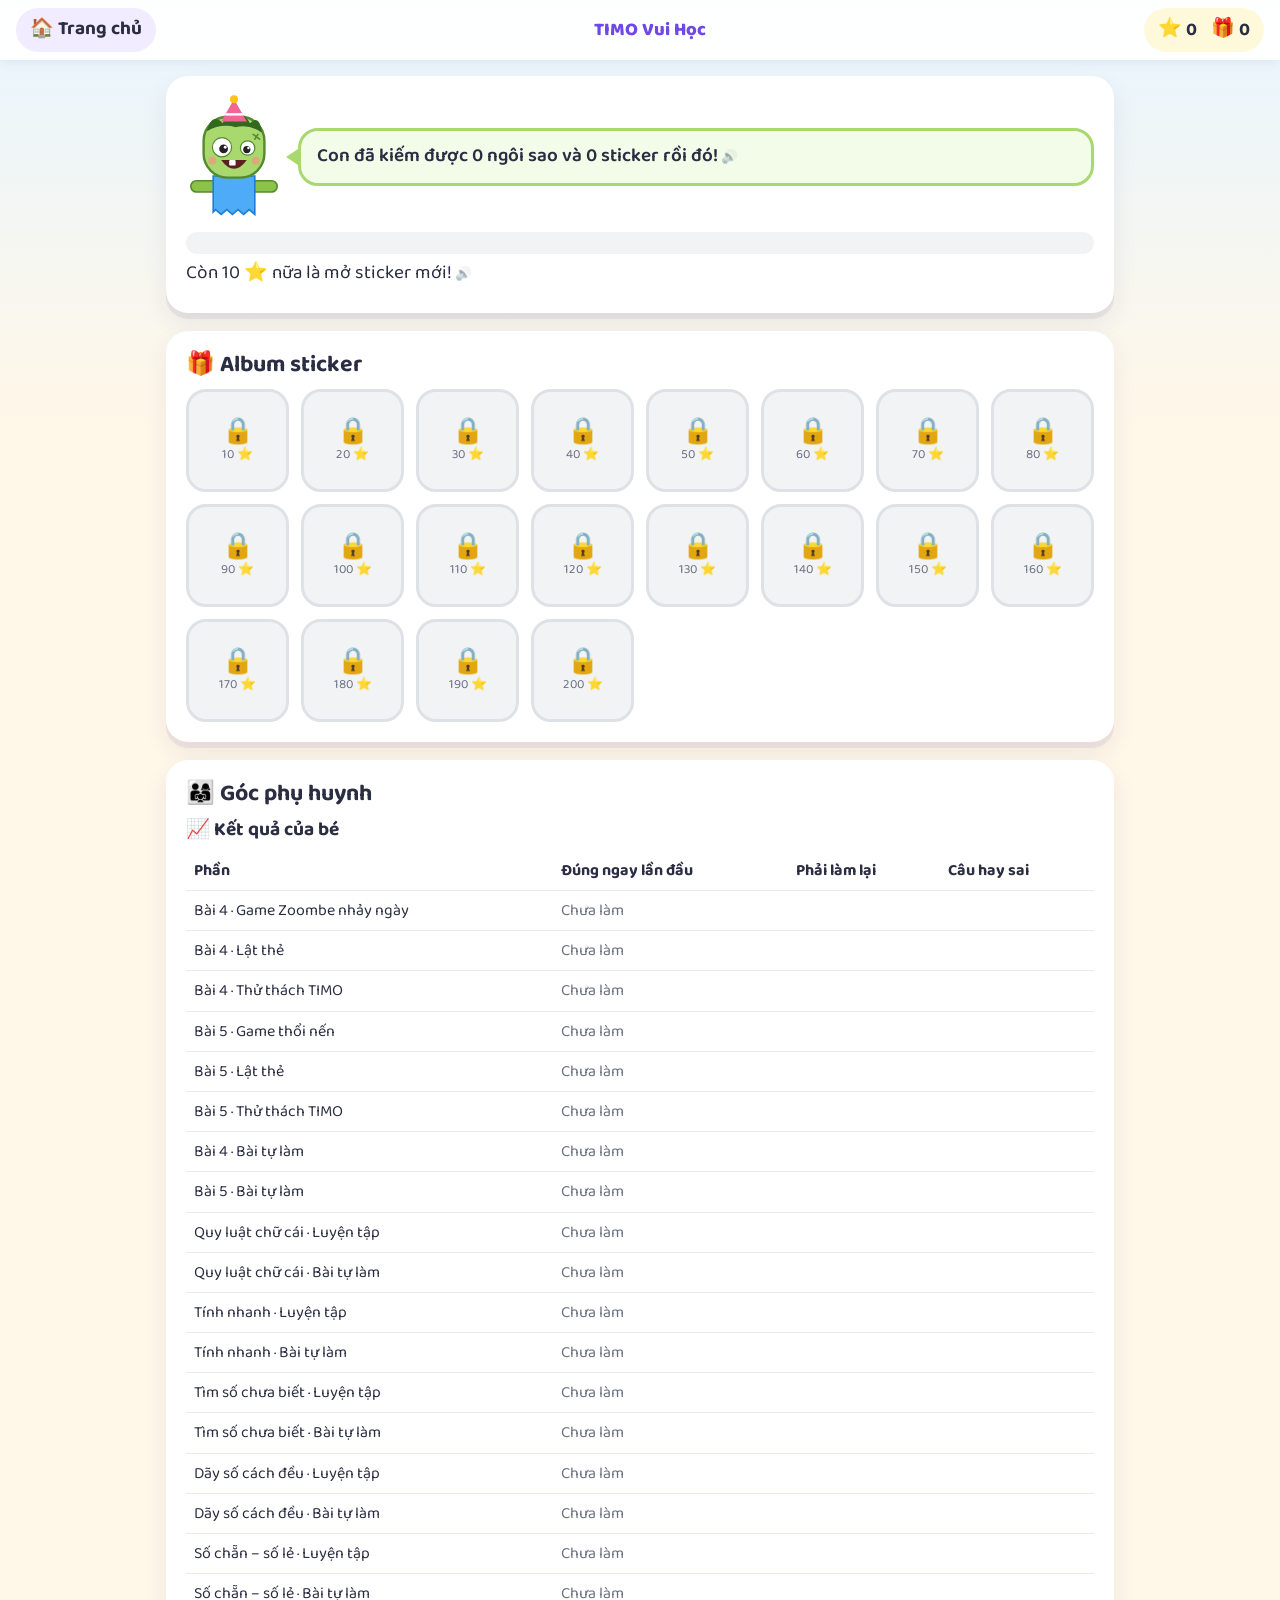
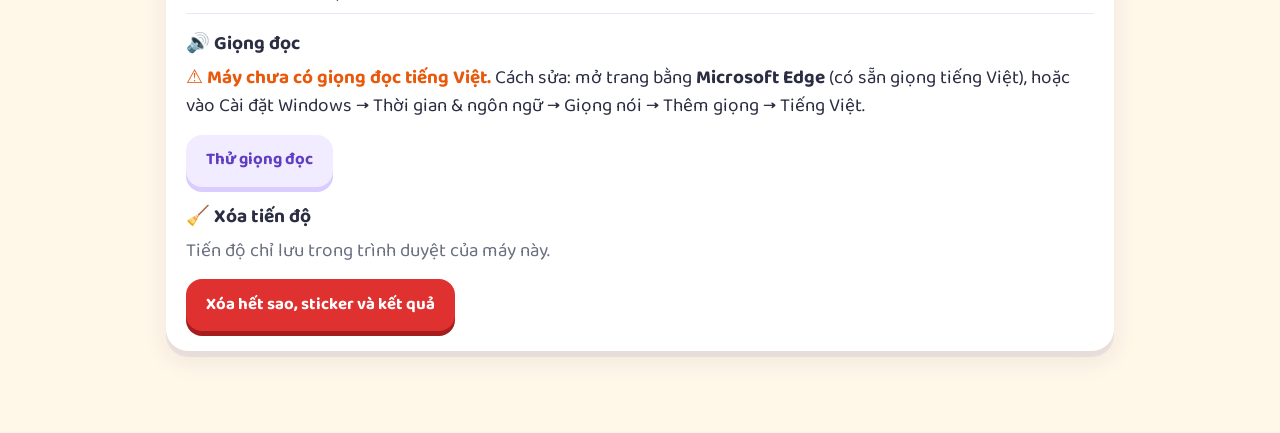
==== album.html @ 5bb63a20 "Học theo dạng toán, Bài tự làm, Đổi quà và chạy trên điện thoại - Trang chủ đề dùng chung (chu-de.ht" ====
<!doctype html>
<html lang="vi">
<head>
  <meta charset="utf-8">
  <meta name="viewport" content="width=device-width, initial-scale=1">
  <title>Album Sticker</title>
  <meta name="theme-color" content="#7048e8">
  <link rel="manifest" href="manifest.json">
  <link rel="apple-touch-icon" href="icons/apple-touch-icon.png">
  <meta name="mobile-web-app-capable" content="yes">
  <meta name="apple-mobile-web-app-capable" content="yes">
  <link rel="preconnect" href="https://fonts.googleapis.com">
  <link rel="preconnect" href="https://fonts.gstatic.com" crossorigin>
  <link href="https://fonts.googleapis.com/css2?family=Baloo+2:wght@500;600;700;800&display=swap" rel="stylesheet">
  <link rel="stylesheet" href="css/style.css">
</head>
<body>
  <header class="topbar" id="topbar"></header>

  <main class="wrap">
    <section class="card">
      <div class="guide">
        <div class="zb float" data-zoombe="party"></div>
        <div class="bubble say" id="albumTalk"></div>
      </div>
      <div class="progress"><div class="progress-bar" id="nextBar"></div></div>
      <p class="say" id="nextText"></p>
    </section>

    <section class="card">
      <h2>🎁 Album sticker</h2>
      <div class="sticker-grid" id="stickers"></div>
    </section>

    <section class="card">
      <h2>👨‍👩‍👧 Góc phụ huynh</h2>
      <h3>📈 Kết quả của bé</h3>
      <div class="table-wrap" id="report"></div>
      <h3 style="margin-top:18px">🔊 Giọng đọc</h3>
      <p id="voiceInfo"></p>
      <div class="btn-row" style="justify-content:flex-start">
        <button class="btn btn-ghost" id="testVoice">Thử giọng đọc</button>
      </div>
      <h3 style="margin-top:18px">🧹 Xóa tiến độ</h3>
      <p class="muted">Tiến độ chỉ lưu trong trình duyệt của máy này.</p>
      <div class="btn-row" style="justify-content:flex-start">
        <button class="btn btn-danger" id="resetAll">Xóa hết sao, sticker và kết quả</button>
      </div>
    </section>
  </main>

  <script src="js/data.js"></script>
  <script src="js/common.js"></script>
  <script src="js/topics/chu-cai.js"></script>
  <script src="js/topics/tinh-nhanh.js"></script>
  <script src="js/topics/tim-so.js"></script>
  <script src="js/topics/day-so.js"></script>
  <script src="js/topics/chan-le.js"></script>
  <script src="js/album.js"></script>
</body>
</html>
---- css/style.css ----
/* TIMO Vui Học – giao diện dùng chung */
:root {
  --bg: #fff7e8;
  --bg2: #e7f5ff;
  --ink: #2b2d42;
  --muted: #6b7080;
  --card: #fff;
  --line: #ece7f5;
  --pri: #7048e8;
  --pri-d: #5f3dc4;
  --pri-soft: #f1ecff;
  --zb: #a9d86e;
  --fwd: #2f9e44;
  --fwd-bg: #ebfbee;
  --back: #e8590c;
  --back-bg: #fff4e6;
  --ok: #2f9e44;
  --bad: #e03131;
  --gold: #fcc419;
  --r: 22px;
  --shadow: 0 6px 0 rgba(60, 40, 120, .07), 0 10px 24px rgba(60, 40, 120, .08);
  font-family: 'Baloo 2', 'Nunito', 'Segoe UI', system-ui, sans-serif;
}

* { box-sizing: border-box; }
html { -webkit-text-size-adjust: 100%; }
body {
  margin: 0;
  min-height: 100vh;
  color: var(--ink);
  font-size: 19px;
  line-height: 1.45;
  background: linear-gradient(180deg, var(--bg2), var(--bg) 420px) no-repeat, var(--bg);
}
h1, h2, h3 { line-height: 1.2; margin: 0 0 10px; }
h1 { font-size: 2rem; }
h2 { font-size: 1.45rem; }
h3 { font-size: 1.2rem; }
p { margin: 6px 0; }
button { font: inherit; color: inherit; }
:focus-visible { outline: 4px solid var(--gold); outline-offset: 2px; }
[hidden] { display: none !important; }
.muted { color: var(--muted); }
.fwd-t { color: var(--fwd); }
.back-t { color: var(--back); }

/* ---------- Thanh trên cùng ---------- */
.topbar {
  position: sticky; top: 0; z-index: 20;
  display: flex; align-items: center; justify-content: space-between; gap: 10px;
  padding: 8px 16px;
  background: rgba(255, 255, 255, .92);
  backdrop-filter: blur(6px);
  box-shadow: 0 2px 10px rgba(60, 40, 120, .08);
}
.topbar a { text-decoration: none; color: var(--ink); font-weight: 700; }
.tb-home, .tb-stars {
  display: inline-flex; align-items: center; gap: 4px;
  padding: 6px 14px; border-radius: 999px; background: var(--pri-soft); min-height: 44px;
}
.tb-stars { background: #fff9db; }
.tb-stars b { font-size: 1.15rem; }
.tb-sep { margin-left: 10px; }
.tb-title { font-weight: 800; color: var(--pri); font-size: 1.15rem; }
.tb-stars.pop { animation: pop .6s; }

/* ---------- Khung chung ---------- */
.wrap { max-width: 980px; margin: 0 auto; padding: 16px 16px 64px; }
.card {
  background: var(--card); border-radius: var(--r); box-shadow: var(--shadow);
  padding: 20px; margin: 0 0 18px;
}
.section-title { margin: 22px 4px 12px; }
.tip { color: var(--muted); font-size: .95rem; }

.btn {
  border: 0; border-radius: 16px; padding: 12px 20px; min-height: 52px;
  font-weight: 700; font-size: 1.05rem; color: #fff; background: var(--pri);
  box-shadow: 0 5px 0 var(--pri-d); cursor: pointer; transition: transform .08s, box-shadow .08s;
}
.btn:active { transform: translateY(3px); box-shadow: 0 2px 0 var(--pri-d); }
.btn:disabled { opacity: .5; cursor: default; transform: none; }
.btn-big { font-size: 1.2rem; padding: 14px 26px; min-height: 58px; }
.btn-ghost { background: var(--pri-soft); color: var(--pri-d); box-shadow: 0 5px 0 #d9ccff; }
.btn-ghost:active { box-shadow: 0 2px 0 #d9ccff; }
.fwd-btn { background: var(--fwd); box-shadow: 0 5px 0 #237a35; }
.back-btn { background: var(--back); box-shadow: 0 5px 0 #b64708; }
.btn-danger { background: var(--bad); box-shadow: 0 5px 0 #a51d1d; }
.btn-row { display: flex; flex-wrap: wrap; gap: 12px; margin-top: 14px; justify-content: center; }
.next-row { display: flex; justify-content: center; margin: 6px 0 26px; }

/* Chữ bấm để nghe */
.say { cursor: pointer; border-radius: 10px; transition: background .2s; }
.say:hover { background: #f6f2ff; }
p.say::after, li.say::after, h1.say::after, .bubble.say::after { content: " 🔊"; font-size: .7em; opacity: .45; }
.speaking { animation: speak .7s; }
@keyframes speak {
  0% { box-shadow: 0 0 0 0 rgba(252, 196, 25, .9); }
  100% { box-shadow: 0 0 0 14px rgba(252, 196, 25, 0); }
}

/* ---------- Zoombe & bong bóng lời nói ---------- */
.zb { width: 96px; flex: none; }
.zb svg { width: 100%; height: auto; display: block; overflow: visible; }
.zb-big { width: 140px; margin: 0 auto; }
.guide { display: flex; align-items: center; gap: 16px; }
.guide-sm { margin-top: 12px; }
.guide-sm .zb { width: 64px; }
.bubble {
  position: relative; flex: 1;
  background: #f3fbe9; border: 3px solid var(--zb); border-radius: 20px;
  padding: 12px 16px; font-weight: 600;
}
.bubble::before {
  content: ""; position: absolute; left: -15px; top: 50%; margin-top: -10px;
  border-style: solid; border-width: 10px 15px 10px 0; border-color: transparent var(--zb) transparent transparent;
}
.bounce { animation: bounce .5s; }
.float svg { animation: float 3s ease-in-out infinite; }

/* ---------- Trang chủ ---------- */
.hero { display: flex; align-items: center; gap: 20px; }
.hero .zb { width: 160px; }
.hero h1 { color: var(--pri); }
.islands { display: grid; grid-template-columns: repeat(auto-fill, minmax(210px, 1fr)); gap: 16px; }
.island {
  display: flex; flex-direction: column; align-items: flex-start; gap: 4px;
  padding: 18px; border-radius: var(--r); background: #fff; box-shadow: var(--shadow);
  border-top: 10px solid var(--c); text-decoration: none; color: var(--ink);
  transition: transform .15s;
}
.island:hover { transform: translateY(-4px) rotate(-1deg); }
.island b { font-size: 1.3rem; }
.island small { color: var(--muted); font-size: .95rem; }
.isl-icon { font-size: 3rem; line-height: 1; }
.isl-tag { background: var(--c); color: #fff; font-weight: 700; font-size: .85rem; padding: 0 10px; border-radius: 999px; }
.island.locked { opacity: .55; }
.island.locked:hover { transform: none; }

/* ---------- Tab ---------- */
.tabs { display: flex; gap: 8px; overflow-x: auto; padding: 4px 2px 12px; scroll-margin-top: 70px; }
.tabs button {
  flex: none; border: 3px solid transparent; border-radius: 999px; padding: 8px 16px; min-height: 48px;
  background: #fff; font-weight: 700; white-space: nowrap; cursor: pointer; box-shadow: var(--shadow);
}
.tabs button.active { background: var(--pri); color: #fff; }
.panel { display: none; }
.panel.active { display: block; animation: fade .3s; }

/* ---------- Thẻ từ vựng ---------- */
.word-grid { display: grid; grid-template-columns: repeat(auto-fill, minmax(140px, 1fr)); gap: 12px; margin-top: 12px; }
.word-grid.small { grid-template-columns: repeat(auto-fill, minmax(120px, 1fr)); }
.word-card {
  display: flex; flex-direction: column; align-items: center; justify-content: center; gap: 4px;
  padding: 14px 8px; min-height: 110px; text-align: center; cursor: pointer;
  background: #fff; border: 3px solid #f1f0f6; border-bottom: 7px solid var(--c, var(--pri)); border-radius: 18px;
  transition: transform .12s;
}
.word-card:hover { transform: translateY(-3px); }
.word-card:active { transform: scale(.96); }
.wc-icon { background: var(--c, var(--pri)); color: #fff; font-weight: 800; border-radius: 999px; padding: 0 12px; font-size: .95rem; }
.wc-icon.emoji { background: none; font-size: 1.8rem; padding: 0; line-height: 1.1; }
.wc-en { font-size: 1.2rem; font-weight: 800; line-height: 1.15; }
.wc-vi { color: var(--muted); font-weight: 600; }

.key-grid { display: grid; grid-template-columns: repeat(auto-fill, minmax(210px, 1fr)); gap: 12px; margin-top: 10px; }
.key {
  display: flex; flex-direction: column; align-items: center; text-align: center; gap: 2px;
  padding: 14px; border-radius: 18px; border: 3px solid var(--pri); background: var(--pri-soft); cursor: pointer;
}
.key.fwd { border-color: var(--fwd); background: var(--fwd-bg); }
.key.back { border-color: var(--back); background: var(--back-bg); }
.key-arrow { font-size: 2.3rem; line-height: 1.1; }
.key > b { font-size: 1.25rem; }

/* ---------- Chọn thứ / chọn mức ---------- */
.chip-row { display: flex; flex-wrap: wrap; gap: 8px; justify-content: center; margin: 10px 0; }
.chip-btn {
  border: 3px solid var(--c, var(--pri)); background: #fff; border-radius: 999px;
  padding: 6px 14px; min-height: 46px; font-weight: 700; cursor: pointer;
}
.chip-btn.active { background: var(--c, var(--pri)); color: #fff; }
.real-day { text-align: center; font-weight: 700; color: var(--pri); }

/* ---------- Con đường 5 ngày ---------- */
.timeline { display: grid; grid-template-columns: repeat(5, minmax(0, 1fr)); gap: 6px; margin: 14px 0 8px; }
.tl-cell {
  position: relative; display: flex; flex-direction: column; align-items: center; gap: 3px;
  padding: 72px 4px 10px; min-width: 0; text-align: center; cursor: pointer;
  background: #fff; border: 3px solid #eceaf3; border-radius: 16px;
}
.tl-cell.today { background: #fff9db; }
.tl-cell.sel { border-color: var(--c); box-shadow: 0 0 0 4px rgba(112, 72, 232, .15); }
.tl-zb { position: absolute; top: 4px; left: 50%; width: 56px; transform: translateX(-50%); }
.tl-zb svg { width: 100%; height: auto; animation: pop .4s; }
.tl-vi { font-weight: 800; font-size: 1rem; line-height: 1.1; }
.tl-en { color: var(--muted); font-size: .7rem; line-height: 1.1; }
.tl-day { background: var(--c); color: #fff; border-radius: 999px; padding: 0 8px; font-weight: 700; font-size: .85rem; white-space: nowrap; }
.tl-off { font-size: .8rem; font-weight: 800; }
.tl-off.fwd { color: var(--fwd); }
.tl-off.back { color: var(--back); }
.legend { display: flex; flex-wrap: wrap; gap: 8px 20px; justify-content: center; font-weight: 700; }

/* ---------- Vòng tròn 7 ngày ---------- */
.wheel-wrap { width: min(100%, 380px); margin: 0 auto; }
.wheel-holder .wheel-wrap { width: min(100%, 300px); }
.wheel { position: relative; width: 100%; aspect-ratio: 1 / 1; }
.wheel-ring { position: absolute; inset: 11%; border-radius: 50%; border: 6px dashed #d0bfff; }
.wnode {
  position: absolute; width: 21%; aspect-ratio: 1 / 1; padding: 0; transform: translate(-50%, -50%);
  display: flex; flex-direction: column; align-items: center; justify-content: center; line-height: 1;
  border-radius: 50%; border: 4px solid var(--c); background: #fff; cursor: pointer;
  transition: transform .25s, background .25s;
}
.wnode b { font-size: clamp(.75rem, 3.4vw, 1.05rem); }
.wnode small { font-size: .62rem; color: var(--muted); }
.wnode.here { background: var(--c); color: #fff; transform: translate(-50%, -50%) scale(1.12); }
.wnode.here small { color: #fff; }
.whome { position: absolute; top: -12px; left: -8px; font-size: 1.05rem; display: none; }
.wnode.home .whome { display: block; }
.wmark {
  position: absolute; bottom: -8px; right: -8px; min-width: 24px; height: 24px; padding: 0 5px;
  display: none; align-items: center; justify-content: center;
  border-radius: 12px; color: #fff; font-size: .8rem; font-weight: 800;
}
.wmark.fwd { display: flex; background: var(--fwd); }
.wmark.back { display: flex; background: var(--back); }
.wtoken { position: absolute; z-index: 2; width: 17%; transform: translate(-50%, -50%); transition: left .4s ease, top .4s ease; pointer-events: none; }
.wtoken svg { width: 100%; height: auto; display: block; }
.wtoken-in.jump { animation: jump .45s; }
.wcenter { position: absolute; left: 50%; top: 50%; width: 22%; transform: translate(-50%, -50%); text-align: center; line-height: 1; }
.wcount { display: block; font-size: clamp(1.4rem, 7vw, 2.2rem); }
.wcount.fwd { color: var(--fwd); }
.wcount.back { color: var(--back); }
.wlabel { font-size: .7rem; color: var(--muted); }
.magic {
  margin-top: 16px; padding: 12px; text-align: center; font-weight: 700;
  background: #fff9db; border: 3px dashed var(--gold); border-radius: 16px;
}

/* ---------- Ví dụ ---------- */
.method-list { list-style: none; padding: 0; margin: 0; counter-reset: m; }
.method-list li { background: #f8f6ff; border-radius: 14px; padding: 10px 14px; margin: 8px 0; font-size: 1.1rem; }
.example h3 { color: var(--pri); }
.q-en { font-weight: 700; color: #1c7ed6; }
.ex-layout { display: grid; grid-template-columns: minmax(0, 1fr) minmax(0, 1.15fr); gap: 20px; align-items: start; margin-top: 12px; }
.step-list { list-style: none; padding: 0; margin: 0; }
.step-list li { background: #f8f9fa; border-radius: 14px; padding: 10px 14px; margin: 0 0 8px; }
.step-list li.current { background: #fff3bf; box-shadow: inset 0 0 0 3px var(--gold); }
.step-list li.answer { background: #d3f9d8; font-size: 1.15rem; font-weight: 700; }
.rule {
  display: flex; gap: 12px; align-items: center; padding: 14px 16px; margin-top: 14px;
  border-radius: 18px; background: #fff9db; border: 3px dashed var(--gold); font-weight: 700;
}
.rule-icon { font-size: 2.2rem; }

/* ---------- Quiz ---------- */
.q-picker-tip { text-align: center; margin: 0 0 6px; }
.q-picker { display: flex; flex-wrap: wrap; gap: 10px; justify-content: center; margin-bottom: 14px; }
.q-num {
  position: relative; width: 48px; height: 48px; border-radius: 50%; cursor: pointer;
  border: 3px solid #e9e4f7; background: #fff; font-weight: 800; font-size: 1.15rem;
}
.q-num.ok { border-color: var(--ok); background: #ebfbee; }
.q-num.retry { border-color: var(--gold); background: #fff9db; }
.q-num.cur { border-color: var(--pri); background: var(--pri); color: #fff; }
.q-num i { position: absolute; top: -9px; right: -9px; font-style: normal; font-size: .85rem; }
.quiz-top { display: flex; justify-content: space-between; gap: 8px; flex-wrap: wrap; margin-bottom: 6px; }
.q-progress, .q-tag { border-radius: 999px; padding: 2px 12px; font-weight: 800; font-size: .95rem; }
.q-progress { background: var(--pri-soft); color: var(--pri-d); }
.q-tag { background: #fff3bf; color: #8a5a00; }
.quiz .q-en, .quiz .q-vi { font-size: 1.15rem; }
.quiz .q-vi { font-weight: 700; }
.q-visual { margin: 10px 0; }
.q-visual:empty { display: none; }
.choices { display: grid; grid-template-columns: repeat(var(--cols, 3), minmax(0, 1fr)); gap: 10px; margin: 14px 0 6px; }
.choice {
  display: flex; flex-direction: column; align-items: center; justify-content: center; gap: 4px;
  min-height: 78px; padding: 12px 6px; font-size: 1.15rem; cursor: pointer;
  background: #fff; border: 3px solid #e9e4f7; border-radius: 18px; box-shadow: 0 5px 0 #e9e4f7;
}
.choice b { font-size: 1.6rem; line-height: 1; }
.choice small { color: var(--muted); font-size: .85rem; }
.choice:disabled { cursor: default; }
.choice.right { border-color: var(--ok); background: #ebfbee; box-shadow: 0 5px 0 var(--ok); animation: bounce .5s; }
.choice.wrong { border-color: var(--bad); background: #fff5f5; opacity: .55; animation: shake .4s; }
.day-chip { background: var(--c); color: #fff; border-radius: 999px; padding: 2px 10px; font-weight: 800; white-space: nowrap; }
.q-hint { margin-top: 12px; }
.quiz-end { text-align: center; }

/* ---------- Lật thẻ ---------- */
.mem-info { text-align: center; font-weight: 700; }
.mem-grid { display: grid; grid-template-columns: repeat(4, minmax(0, 1fr)); gap: 10px; margin-top: 10px; }
.mem-card {
  min-height: 96px; padding: 8px; border: 3px solid transparent; border-radius: 16px; cursor: pointer;
  background: var(--pri); color: #fff; box-shadow: 0 5px 0 var(--pri-d); font-weight: 700; line-height: 1.15;
}
.mem-front { font-size: 2.2rem; }
.mem-back { display: none; }
.mem-back i { display: block; font-style: normal; font-size: 1.5rem; }
.mem-back.en { color: #1c7ed6; }
.mem-card.open { background: #fff; color: var(--ink); border-color: #d0bfff; box-shadow: 0 5px 0 #d0bfff; animation: flip .3s; }
.mem-card.open .mem-front { display: none; }
.mem-card.open .mem-back { display: block; }
.mem-card.matched { background: #ebfbee; border-color: var(--ok); box-shadow: 0 5px 0 var(--ok); cursor: default; }

/* ---------- Cột tuổi ---------- */
.bars { display: flex; justify-content: center; align-items: flex-end; gap: 28px; min-height: 290px; padding-top: 10px; }
.bar-col { display: flex; flex-direction: column; align-items: center; gap: 6px; width: 92px; }
.bar-age { font-weight: 700; white-space: nowrap; }
.bar-age b { font-size: 1.5rem; }
.bar {
  position: relative; width: 70px; border-radius: 10px 10px 4px 4px; transition: height .35s ease;
  background: repeating-linear-gradient(to top, var(--c) 0 calc(var(--u) - 2px), rgba(255, 255, 255, .75) calc(var(--u) - 2px) var(--u));
}
.bar-gap {
  position: absolute; left: -7px; right: -7px; top: 0; height: 0;
  display: flex; align-items: center; justify-content: center;
  border: 3px dashed transparent; border-radius: 10px; transition: height .35s ease;
}
.bar-gap.on { border-color: var(--gold); background: rgba(252, 196, 25, .25); }
.bar-gap span { background: var(--gold); border-radius: 999px; padding: 0 8px; font-size: .8rem; font-weight: 800; white-space: nowrap; }
.bar-name { font-weight: 800; white-space: nowrap; }
.year-row { display: flex; flex-wrap: wrap; align-items: center; justify-content: center; gap: 12px; margin-top: 14px; }
.year-label { background: var(--pri-soft); color: var(--pri-d); font-weight: 800; padding: 6px 16px; border-radius: 999px; min-width: 190px; text-align: center; }

/* ---------- Bánh sinh nhật ---------- */
.cake { display: flex; flex-direction: column; align-items: center; margin: 6px auto 0; }
.cake-q { font-size: 2.4rem; font-weight: 800; color: var(--pri); line-height: 1; margin-bottom: 4px; }
.candles { display: flex; flex-wrap: wrap-reverse; justify-content: center; align-items: flex-end; gap: 7px 6px; max-width: 180px; padding-top: 18px; margin-bottom: -2px; }
.candle { position: relative; width: 10px; height: 34px; border-radius: 3px; background: repeating-linear-gradient(45deg, #74c0fc 0 5px, #fff 5px 10px); }
.candle.num { width: auto; height: auto; background: none; }
.candle.num em { display: block; font-style: normal; font-size: 2.8rem; font-weight: 800; line-height: .9; color: #f06595; -webkit-text-stroke: 2px #fff; }
.flame {
  position: absolute; left: 50%; top: -17px; width: 12px; height: 16px; margin-left: -6px;
  background: radial-gradient(circle at 50% 70%, #fff3bf, #fcc419 45%, #ff922b);
  border-radius: 50% 50% 50% 50% / 60% 60% 40% 40%; animation: flick .5s infinite alternate;
}
.cake.blown .flame { animation: none; opacity: 0; transform: translateY(-12px); transition: opacity .5s, transform .5s; }
.cake-top { width: 170px; height: 22px; background: #fff; border-radius: 12px 12px 0 0; box-shadow: inset 0 -8px 0 #ffc9de, 0 0 0 2px #fcc2d7; }
.cake-body { width: 180px; height: 58px; border-radius: 0 0 12px 12px; background: repeating-linear-gradient(90deg, #f783ac 0 20px, #faa2c1 20px 40px); }
.cake-plate { width: 220px; height: 12px; border-radius: 6px; background: #dee2e6; }
.cake-msg { text-align: center; font-weight: 800; color: var(--pri); min-height: 1.5em; }

/* ---------- Album ---------- */
.progress { height: 22px; margin: 14px 0 6px; border-radius: 999px; overflow: hidden; background: #f1f3f5; }
.progress-bar { height: 100%; border-radius: 999px; background: linear-gradient(90deg, var(--gold), #ff922b); transition: width .5s; }
.sticker-grid { display: grid; grid-template-columns: repeat(auto-fill, minmax(92px, 1fr)); gap: 12px; }
.sticker {
  display: flex; flex-direction: column; align-items: center; justify-content: center; aspect-ratio: 1 / 1;
  font-size: 3.2rem; line-height: 1; border-radius: 20px; background: #fff9db; border: 3px solid var(--gold); cursor: pointer;
}
.sticker.pop { animation: pop .6s; }
.sticker.locked { background: #f1f3f5; border-color: #dee2e6; font-size: 1.6rem; cursor: default; }
.sticker small { font-size: .8rem; color: var(--muted); margin-top: 4px; }
.table-wrap { overflow-x: auto; }
.report { width: 100%; border-collapse: collapse; font-size: 1rem; }
.report th, .report td { text-align: left; padding: 8px; border-bottom: 1px solid var(--line); vertical-align: top; }
.report ul { margin: 0; padding-left: 18px; }
.voice-ok { color: var(--ok); font-weight: 700; }
.voice-warn { color: var(--back); font-weight: 700; }

/* ---------- Hộp thông báo & pháo giấy ---------- */
.modal-ov { position: fixed; inset: 0; z-index: 50; display: flex; align-items: center; justify-content: center; padding: 16px; background: rgba(30, 20, 60, .45); }
.modal { width: 100%; max-width: 420px; text-align: center; }
.modal-zb { width: 110px; margin: 0 auto; }
.sticker-new { font-size: 5rem; line-height: 1.1; animation: bounce 1s infinite; }
.confetti { position: fixed; inset: 0; z-index: 60; pointer-events: none; overflow: hidden; }
.confetti i { position: absolute; top: -20px; width: 10px; height: 14px; border-radius: 2px; animation: fall linear forwards; }

/* ---------- Trang chủ theo 5 phần ---------- */
.center { text-align: center; }
.part { margin: 26px 0 8px; }
.part-title { display: flex; align-items: center; flex-wrap: wrap; gap: 8px; margin: 0 4px 12px; color: var(--c); }
.part-title small { color: var(--muted); font-size: .9rem; font-weight: 600; }
.part-icon { display: inline-flex; align-items: center; justify-content: center; width: 44px; height: 44px; border-radius: 14px; background: #fff; box-shadow: var(--shadow); }
.soon { margin: 10px 4px 0; color: var(--muted); font-size: .9rem; }
.isl-score { margin-top: 6px; background: #ebfbee; color: var(--ok); font-weight: 800; font-size: .9rem; padding: 0 10px; border-radius: 999px; }
.isl-score.todo { background: #f1f3f5; color: var(--muted); }

/* ---------- Hình: dãy ô (dãy số, dãy chữ) ---------- */
.seq { display: flex; flex-wrap: wrap; align-items: center; justify-content: center; gap: 4px 0; margin: 8px 0; }
.pad {
  display: flex; flex-direction: column; align-items: center; justify-content: center;
  min-width: 54px; min-height: 54px; padding: 4px 6px; border-radius: 16px;
  background: #f3f0ff; border: 3px solid #b197fc; transition: background .3s;
}
.pad.g1 { background: #fff4e6; border-color: #ffa94d; }
.pad b { font-size: 1.35rem; line-height: 1.1; }
.pad small { font-size: .65rem; color: var(--muted); line-height: 1; }
.pad.blank { background: #fff; border-style: dashed; color: var(--muted); }
.pad.target { box-shadow: 0 0 0 4px rgba(252, 196, 25, .55); }
.pad.new { background: #fff3bf; border-style: solid; animation: pop .5s; }
.pad.ans { background: #d3f9d8; border-color: var(--ok); }
.hop { min-width: 8px; font-size: .78rem; font-weight: 800; color: var(--fwd); text-align: center; }
.hop.on { min-width: 34px; animation: fade .4s; }
.hop.down { color: var(--back); }
.hop.on::after { content: "➜"; display: block; font-size: .9rem; line-height: .8; color: #adb5bd; }
.g0-t { color: #7048e8; }
.g1-t { color: #e8590c; }
.v-seq { margin-bottom: 8px; }

/* ---------- Hình: bảng chữ cái ---------- */
.abc { display: grid; grid-template-columns: repeat(auto-fill, minmax(38px, 1fr)); gap: 5px; }
.abc-cell {
  position: relative; display: flex; flex-direction: column; align-items: center; padding: 4px 0 2px;
  border: 2px solid #e9ecef; border-radius: 10px; background: #fff; cursor: pointer; line-height: 1;
}
.abc-cell b { font-size: 1.1rem; }
.abc-cell small { font-size: .62rem; color: var(--muted); }
.abc-cell.hl { background: #f3f0ff; border-color: #b197fc; }
.abc-cell.cnt { background: #fff3bf; border-color: var(--gold); animation: pop .4s; }
.abc-cell.cnt::after {
  content: attr(data-n); position: absolute; top: -9px; right: -6px; min-width: 18px; height: 18px; border-radius: 9px;
  background: var(--back); color: #fff; font-size: .7rem; font-weight: 800; display: flex; align-items: center; justify-content: center;
}
.abc-cell.ans { background: #d3f9d8; border-color: var(--ok); }

/* ---------- Hình: thẻ số, phép tính ---------- */
.chips { display: flex; flex-wrap: wrap; align-items: flex-start; justify-content: center; gap: 8px 6px; margin: 8px 0; }
.chip {
  display: flex; flex-direction: column; align-items: center; min-width: 48px; padding: 6px 10px 2px; border-radius: 14px;
  background: #fff; border: 3px solid #dee2e6; transition: background .3s, border-color .3s;
}
.chip b { font-size: 1.3rem; line-height: 1.1; white-space: nowrap; }
.chip i { font-style: normal; font-size: .8rem; font-weight: 800; min-height: 1.1em; color: var(--ink); }
.chip.grp { background: var(--g); border-color: var(--g); animation: pop .4s; }
.chip.even { background: #d0ebff; border-color: #228be6; }
.chip.odd { background: #ffe8cc; border-color: #f76707; }
.chip.pick { box-shadow: 0 0 0 4px var(--gold); animation: bounce .6s; }
.op { font-size: 1.4rem; font-weight: 800; color: var(--muted); padding-top: 6px; }

/* ---------- Hình: sơ đồ đoạn thẳng ---------- */
.barm { margin: 8px 0 18px; }
.barm-total { text-align: center; border: 3px solid var(--ink); border-bottom: 0; border-radius: 10px 10px 0 0; height: 18px; margin: 0 2px 6px; position: relative; }
.barm-total span { position: relative; top: -16px; background: var(--card); padding: 0 10px; font-weight: 800; font-size: 1.25rem; }
.barm-total.unk span { color: var(--back); }
.barm-total.new span { color: var(--ok); animation: pop .5s; }
.barm-row { display: flex; gap: 4px; }
.seg { display: flex; align-items: center; justify-content: center; min-height: 52px; min-width: 40px; border-radius: 10px; font-size: 1.25rem; }
.seg.s0 { background: #d0bfff; }
.seg.s1 { background: #a5d8ff; }
.seg.s2 { background: #ffd8a8; }
.seg.unk { background: repeating-linear-gradient(45deg, #fff 0 8px, #f1f3f5 8px 16px); border: 3px dashed var(--back); color: var(--back); }
.seg.new { animation: pop .5s; box-shadow: inset 0 0 0 3px var(--ok); }

/* ---------- Hình: chấm xếp đôi ---------- */
.pairs { display: flex; flex-wrap: wrap; gap: 10px; justify-content: center; margin: 10px 0; }
.pair { display: flex; flex-direction: column; gap: 6px; padding: 6px; border-radius: 14px; background: #e7f5ff; }
.pair i { display: block; width: 24px; height: 24px; border-radius: 50%; background: #228be6; }
.pair.lone { background: #fff4e6; }
.pair.lone i { background: #f76707; }
.pair.lone.hl { animation: shake .5s 2; box-shadow: 0 0 0 3px #f76707; }
.pairs-say { text-align: center; font-weight: 700; }
.even-t { color: #1c7ed6; }
.odd-t { color: #e8590c; }

/* ---------- Bài tự làm ---------- */
.ans-show { display: flex; align-items: center; justify-content: center; gap: 10px; margin: 14px 0 10px; font-weight: 700; }
.ans-box {
  min-width: 110px; padding: 4px 16px; border-radius: 16px; text-align: center;
  font-size: 2rem; line-height: 1.3; background: #fff9db; border: 3px dashed var(--gold);
}
.ans-box.pop { animation: pop .3s; }
.keypad { display: grid; grid-template-columns: repeat(3, minmax(0, 1fr)); gap: 8px; max-width: 320px; margin: 0 auto; }
.keypad.letter { grid-template-columns: repeat(auto-fill, minmax(46px, 1fr)); max-width: 560px; }
.key-btn {
  min-height: 56px; border: 0; border-radius: 14px; cursor: pointer; font-size: 1.5rem; font-weight: 800;
  background: var(--pri-soft); color: var(--pri-d); box-shadow: 0 4px 0 #d9ccff;
}
.keypad.letter .key-btn { min-height: 48px; font-size: 1.2rem; }
.key-btn:active { transform: translateY(3px); box-shadow: 0 1px 0 #d9ccff; }
.key-btn.del { background: #fff5f5; color: var(--bad); box-shadow: 0 4px 0 #ffc9c9; }
.choice.picked { border-color: var(--pri); background: var(--pri-soft); box-shadow: 0 5px 0 var(--pri); }
.q-num.filled { border-color: var(--ok); background: #ebfbee; }
.q-num.bad { border-color: var(--bad); background: #fff5f5; }
.q-num.cur.filled { background: var(--pri); border-color: var(--ok); color: #fff; }
.q-num.cur.ok { background: var(--ok); color: #fff; }
.q-num.cur.bad { background: var(--bad); border-color: var(--bad); color: #fff; }
.verdict { margin: 12px 0; padding: 12px 16px; border-radius: 16px; font-weight: 700; font-size: 1.1rem; display: grid; gap: 6px; }
.verdict.ok { background: #ebfbee; border: 3px solid var(--ok); }
.verdict.bad { background: #fff5f5; border: 3px solid #ffc9c9; }
.ans-val { font-size: 1.4rem; }
.ans-chip { display: inline-flex; align-items: center; gap: 6px; }
.ans-chip small { color: var(--muted); }
.sol-title { margin-top: 16px; }
.sol-title small { font-weight: 600; }

/* ---------- Đổi quà ---------- */
.gift-grid { display: grid; grid-template-columns: repeat(auto-fill, minmax(190px, 1fr)); gap: 14px; margin-top: 10px; }
.gift {
  display: flex; flex-direction: column; align-items: center; gap: 6px; padding: 16px; text-align: center;
  border-radius: 20px; background: #fff9db; border: 3px solid var(--gold);
}
.gift.lack { background: #f8f9fa; border-color: #dee2e6; }
.gift-icon { font-size: 3rem; line-height: 1; }
.gift-cost { font-weight: 800; font-size: 1.2rem; color: #8a5a00; }
.gift .progress { width: 100%; margin: 4px 0 0; height: 14px; }
.gift small { color: var(--muted); font-weight: 700; }
.gift-log { margin: 0; padding-left: 20px; }
.gift-log li { margin: 4px 0; }
.gate { display: flex; flex-wrap: wrap; align-items: center; gap: 10px; font-size: 1.3rem; }
.gate input, .gift-edit input {
  font: inherit; padding: 8px 12px; min-height: 48px; border: 3px solid #e9e4f7; border-radius: 12px; background: #fff; color: var(--ink);
}
.gate input { width: 110px; }
.gift-edit { display: grid; gap: 8px; margin: 10px 0; }
.ge-row { display: grid; grid-template-columns: 64px minmax(0, 1fr) 84px 56px; gap: 8px; align-items: center; }
.ge-row input { width: 100%; }
.ge-icon { text-align: center; }
.ge-del { padding: 0; min-height: 48px; }

/* ---------- Chuyển động ---------- */
.pop-in { animation: popin .35s ease-out; }
@keyframes popin { from { opacity: 0; transform: translateY(8px) scale(.98); } to { opacity: 1; transform: none; } }
@keyframes fade { from { opacity: 0; } to { opacity: 1; } }
@keyframes pop { 0% { transform: scale(1); } 40% { transform: scale(1.25); } 100% { transform: scale(1); } }
@keyframes bounce { 0%, 100% { transform: translateY(0); } 40% { transform: translateY(-12px); } }
@keyframes float { 0%, 100% { transform: translateY(0) rotate(-2deg); } 50% { transform: translateY(-8px) rotate(2deg); } }
@keyframes jump { 0%, 100% { transform: translateY(0); } 45% { transform: translateY(-35%) scale(1.08); } }
@keyframes shake { 0%, 100% { transform: translateX(0); } 25% { transform: translateX(-8px); } 75% { transform: translateX(8px); } }
@keyframes flip { from { transform: rotateY(90deg); } to { transform: rotateY(0); } }
@keyframes flick { from { transform: scale(1) rotate(-4deg); } to { transform: scale(1.08, 1.2) rotate(4deg); } }
@keyframes fall { from { transform: translateY(0) rotate(0); } to { transform: translateY(110vh) rotate(720deg); } }

@media (prefers-reduced-motion: reduce) {
  *, *::before, *::after { animation-duration: .01ms !important; animation-iteration-count: 1 !important; transition-duration: .01ms !important; }
}

/* ---------- Màn hình nhỏ (điện thoại, máy tính bảng dọc) ---------- */
@media (max-width: 720px) {
  .ex-layout { grid-template-columns: 1fr; }
}
@media (max-width: 600px) {
  body { font-size: 17px; }
  h1 { font-size: 1.6rem; }
  .card { padding: 16px; }
  .hero { flex-direction: column; text-align: center; }
  .hero .zb { width: 130px; }
  .guide .zb { width: 68px; }
  .guide-sm .zb { width: 54px; }
  .tb-home span, .tb-title { display: none; }
  .mem-grid { grid-template-columns: repeat(3, minmax(0, 1fr)); }
  .bars { gap: 14px; }
  .choice { font-size: 1rem; min-height: 70px; }
  .tl-cell { padding-top: 62px; }
  .tl-zb { width: 46px; }
  .tl-vi { font-size: .85rem; }
  .tl-en { font-size: .62rem; }
  .tl-day { font-size: .72rem; padding: 0 5px; }
  .pad { min-width: 46px; min-height: 48px; }
  .pad b { font-size: 1.15rem; }
  .hop.on { min-width: 28px; }
  .chip { min-width: 40px; padding: 4px 7px 2px; }
  .chip b { font-size: 1.1rem; }
  .btn-row .btn { flex: 1 1 auto; }
  .ge-row { grid-template-columns: 52px minmax(0, 1fr) 68px 48px; gap: 6px; }
}
/* Màn hình khi mở như ứng dụng trên iPhone (tránh tai thỏ) */
@supports (padding: env(safe-area-inset-top)) {
  .topbar { padding-top: max(8px, env(safe-area-inset-top)); }
  .wrap { padding-bottom: max(64px, env(safe-area-inset-bottom)); }
}
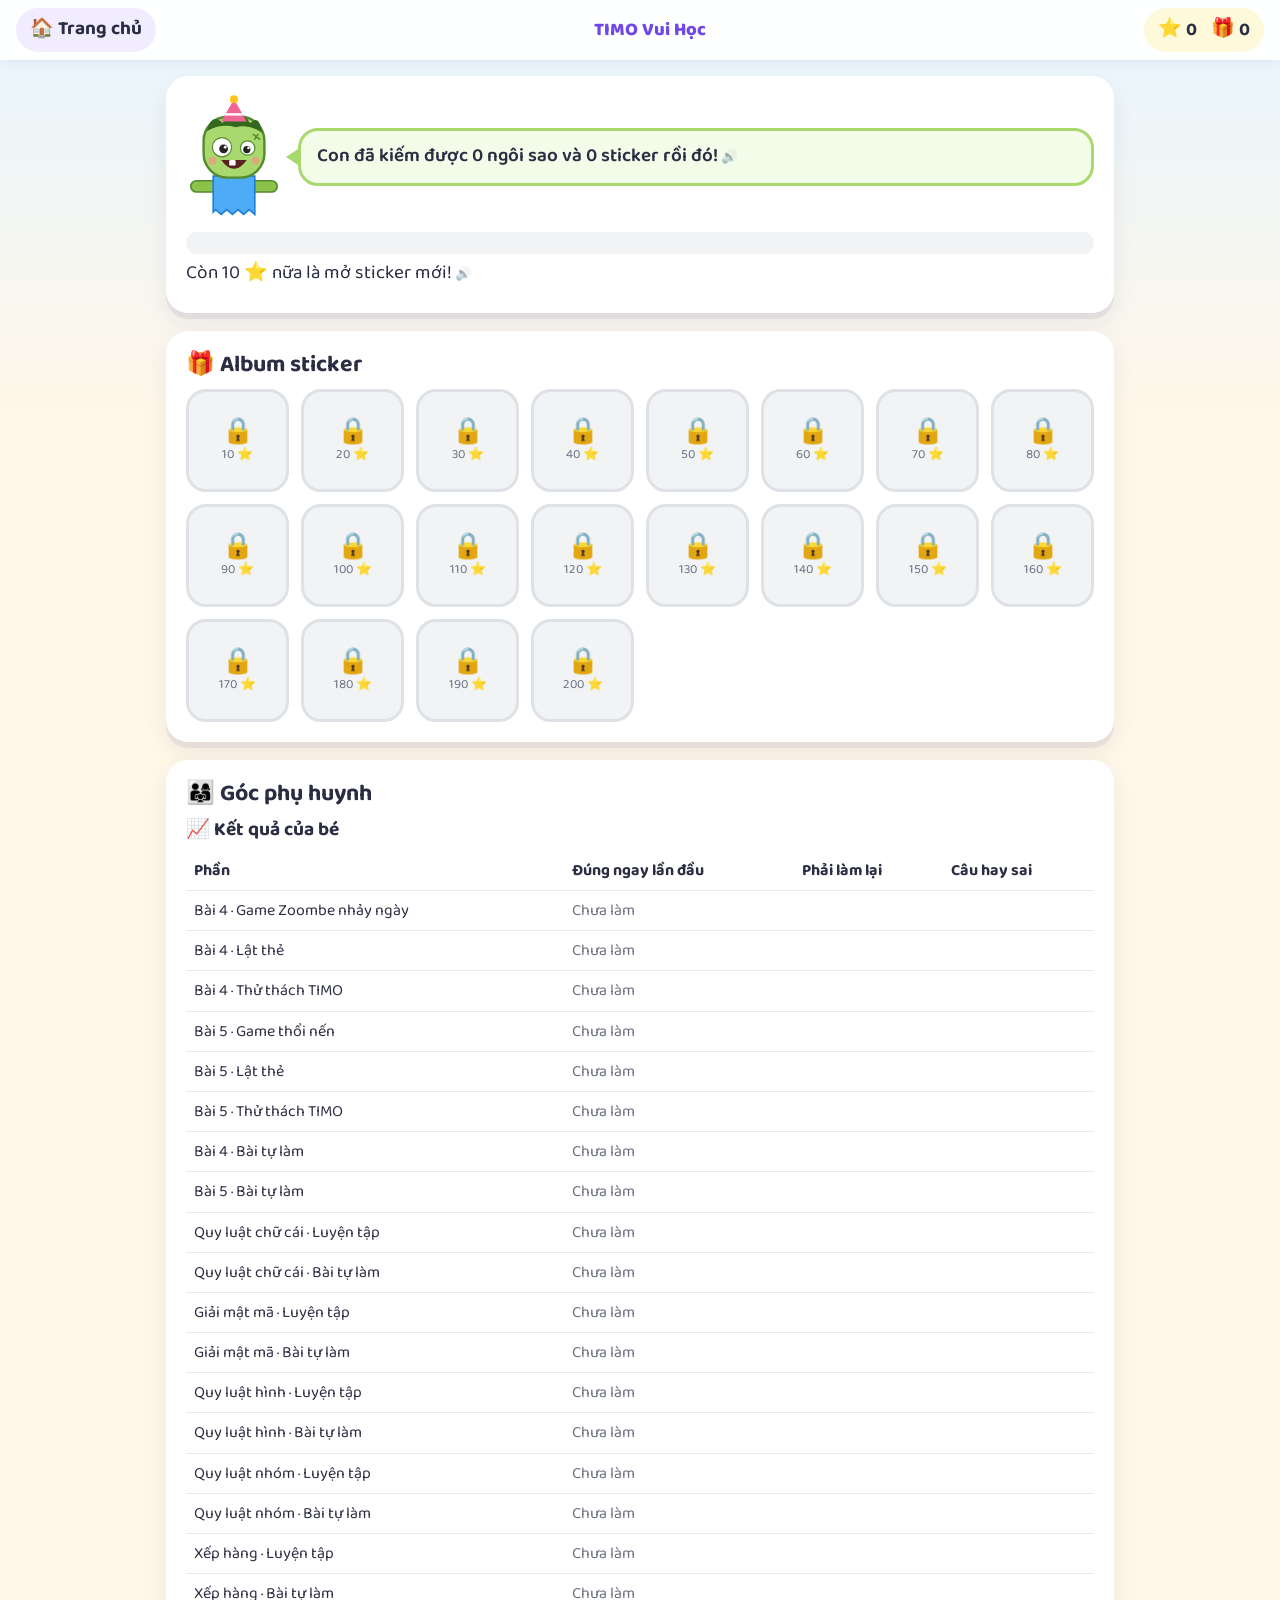
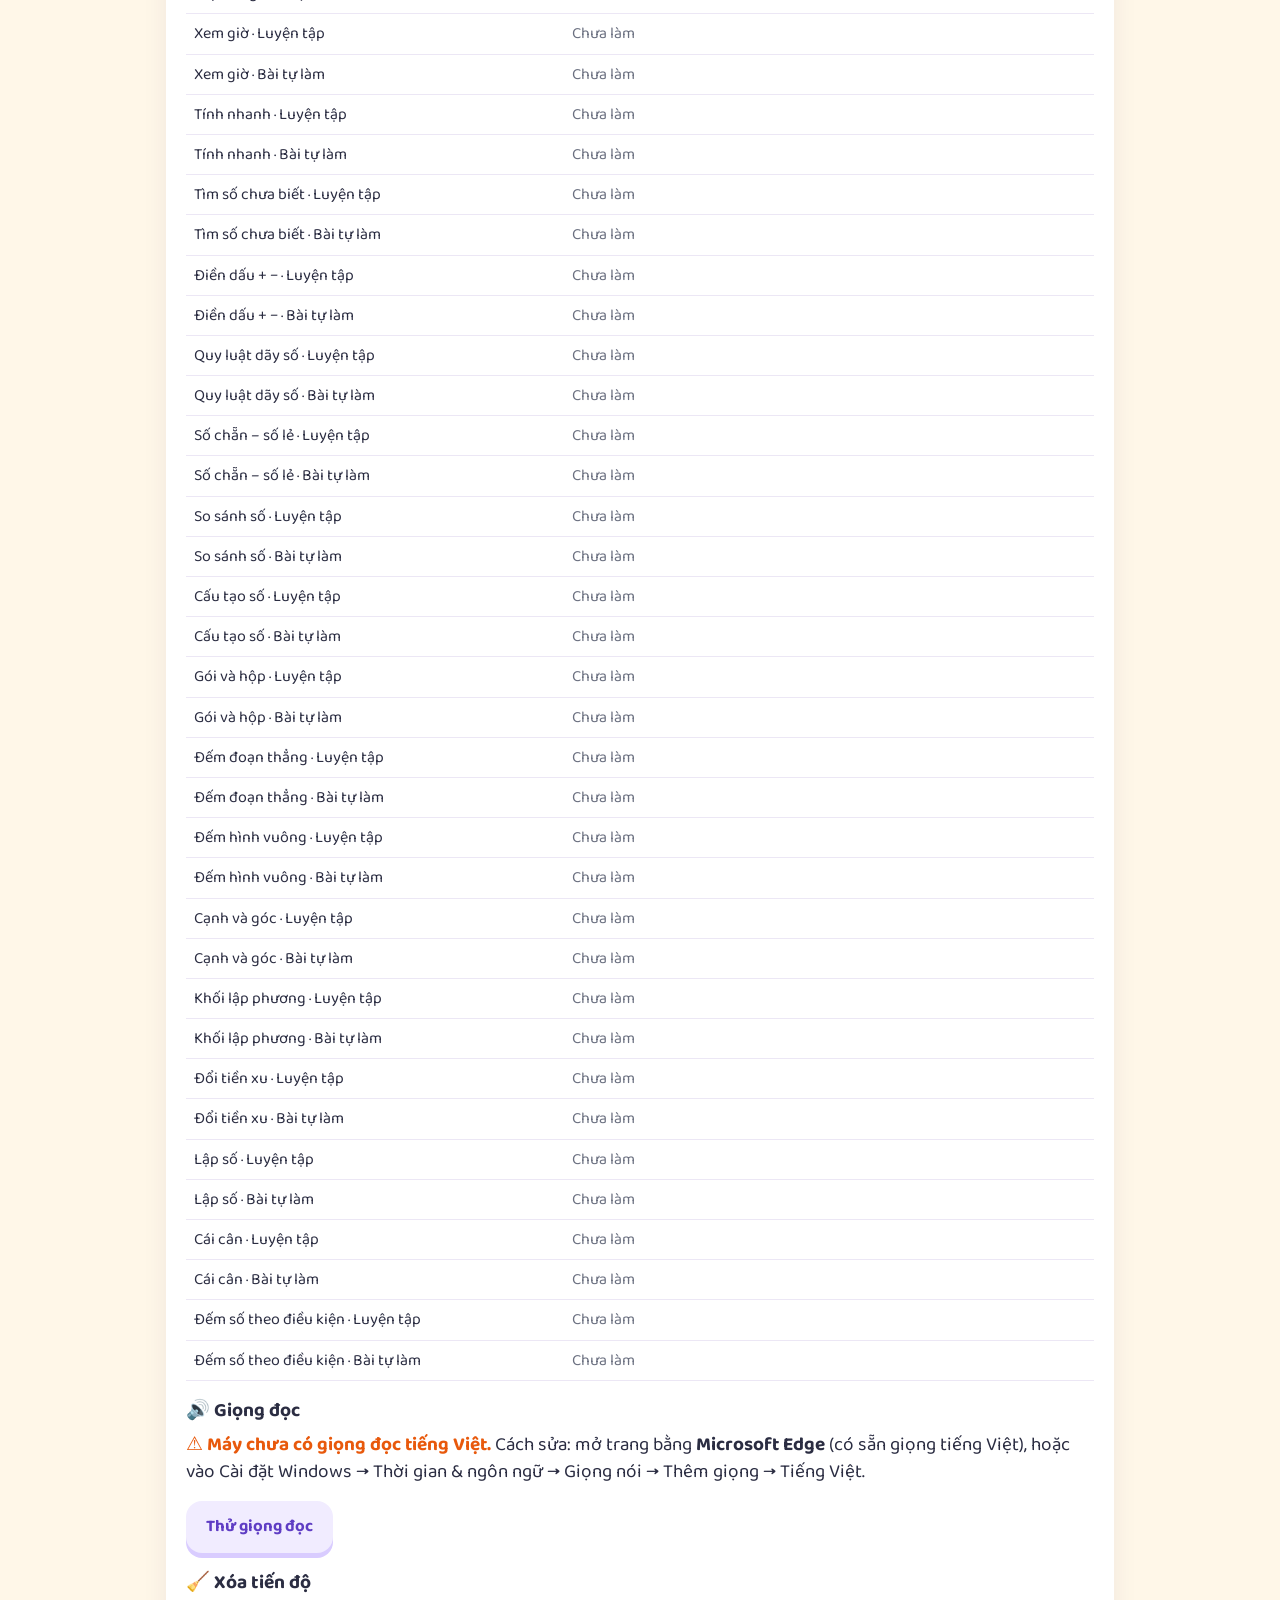
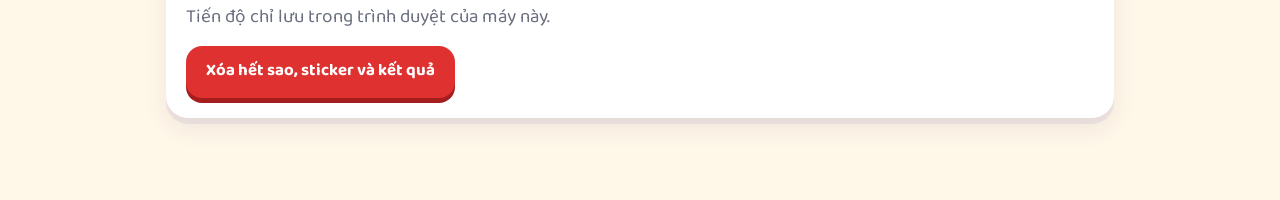
==== commit 29590124: "Đủ 22 dạng toán TIMO và bổ sung câu từ đề VQG 2025–2026 - 17 dạng mới: Mật mã, Quy luật hình, Quy lu" ====
--- a/album.html
+++ b/album.html
@@ -52,10 +52,27 @@
   <script src="js/data.js"></script>
   <script src="js/common.js"></script>
   <script src="js/topics/chu-cai.js"></script>
+  <script src="js/topics/ma-ma.js"></script>
+  <script src="js/topics/quy-luat-hinh.js"></script>
+  <script src="js/topics/quy-luat-nhom.js"></script>
+  <script src="js/topics/xep-hang.js"></script>
+  <script src="js/topics/xem-gio.js"></script>
   <script src="js/topics/tinh-nhanh.js"></script>
   <script src="js/topics/tim-so.js"></script>
+  <script src="js/topics/dien-dau.js"></script>
   <script src="js/topics/day-so.js"></script>
   <script src="js/topics/chan-le.js"></script>
+  <script src="js/topics/so-sanh.js"></script>
+  <script src="js/topics/cau-tao.js"></script>
+  <script src="js/topics/goi-hop.js"></script>
+  <script src="js/topics/doan-thang.js"></script>
+  <script src="js/topics/hinh-vuong.js"></script>
+  <script src="js/topics/canh-goc.js"></script>
+  <script src="js/topics/lap-phuong.js"></script>
+  <script src="js/topics/doi-xu.js"></script>
+  <script src="js/topics/lap-so.js"></script>
+  <script src="js/topics/cai-can.js"></script>
+  <script src="js/topics/dem-so.js"></script>
   <script src="js/album.js"></script>
 </body>
 </html>
--- a/css/style.css
+++ b/css/style.css
@@ -454,6 +454,91 @@
 .pairs-say { text-align: center; font-weight: 700; }
 .even-t { color: #1c7ed6; }
 .odd-t { color: #e8590c; }
+
+/* ---------- Hình SVG dùng chung ---------- */
+.v-svg { display: flex; flex-direction: column; align-items: center; margin: 8px 0; }
+.v-svg svg { width: 100%; max-width: 340px; height: auto; overflow: visible; }
+.v-draw { stroke-dasharray: 400; stroke-dashoffset: 400; animation: draw .5s forwards; }
+.v-pop { animation: pop .4s; transform-box: fill-box; transform-origin: center; }
+@keyframes draw { to { stroke-dashoffset: 0; } }
+.pad.hl { background: #fff3bf; border-color: var(--gold); }
+.big-emoji { font-size: 1.8rem; line-height: 1; }
+.v-code > div { margin-bottom: 6px; }
+.g-say { text-align: center; font-weight: 700; min-height: 1.4em; }
+.cb.hl { fill: #ffe066; }
+.cb.z1.hl { fill: #ffc078; }
+.cb.z2.hl { fill: #faa2c1; }
+.cb.z3.hl { fill: #8ce99a; }
+
+/* Đồng hồ */
+.v-clock { display: flex; flex-direction: column; align-items: center; }
+.v-clock svg { width: min(220px, 70vw); height: auto; }
+.ck-n { font-size: 17px; font-weight: 800; fill: var(--ink); transition: fill .2s; }
+.ck-n.cnt { fill: #e8590c; }
+.ck-n.ans { fill: var(--ok); font-size: 21px; }
+.ck-hour { transform-origin: 100px 100px; transition: transform .45s ease; }
+.ck-say { margin: 4px 0 0; font-weight: 700; }
+
+/* Xếp hàng */
+.queue { display: flex; flex-wrap: wrap; align-items: center; justify-content: center; gap: 6px 4px; margin: 8px 0; }
+.q-head { font-size: .75rem; color: var(--muted); font-weight: 700; }
+.kid { position: relative; font-size: 1.5rem; line-height: 1; padding: 3px; border-radius: 10px; border: 2px solid transparent; }
+.kid.me { background: #fff3bf; border-color: var(--gold); }
+.kid.front { background: #d0ebff; }
+.kid.back { background: #ffe8cc; }
+.kid[data-n]::after {
+  content: attr(data-n); position: absolute; bottom: -8px; right: -4px; min-width: 16px; height: 16px; border-radius: 8px;
+  font-size: .62rem; font-weight: 800; color: #fff; background: #495057; display: flex; align-items: center; justify-content: center;
+}
+
+/* Các nhóm đồ vật */
+.groups { display: flex; flex-wrap: wrap; gap: 8px; justify-content: center; margin: 8px 0; }
+.grp-box { display: flex; flex-direction: column; align-items: center; gap: 2px; min-width: 64px; max-width: 150px; padding: 6px 8px; border-radius: 14px; background: #f8f9fa; border: 2px solid #dee2e6; }
+.grp-box.big { border-width: 3px; border-color: #b197fc; }
+.grp-items { font-size: 1.05rem; line-height: 1.3; text-align: center; word-break: break-all; min-height: 1.3em; }
+.grp-big { white-space: nowrap; font-weight: 800; }
+.grp-box small { font-size: .7rem; font-weight: 700; color: var(--muted); text-align: center; }
+.grp-box.hl { background: #fff3bf; border-color: var(--gold); }
+.grp-box.lack { background: #fff5f5; border-color: #ffc9c9; }
+.grp-box.new { background: #ebfbee; border-color: var(--ok); }
+.grp-box.gift { background: #fff0f6; border-color: #f783ac; }
+
+/* Que chục, khối đơn vị */
+.blocks { display: flex; flex-wrap: wrap; gap: 16px; justify-content: center; align-items: flex-end; margin: 8px 0; }
+.blk-part { display: flex; flex-wrap: wrap; align-items: flex-end; justify-content: center; gap: 4px; padding: 6px; border-radius: 14px; border: 2px dashed transparent; max-width: 220px; }
+.blk-part small { flex-basis: 100%; text-align: center; font-weight: 700; color: var(--muted); }
+.blk-part.hl { border-color: var(--gold); background: #fff9db; }
+.ten { width: 12px; height: 100px; border-radius: 3px; background: repeating-linear-gradient(to top, #4dabf7 0 8px, #fff 8px 10px); border: 1px solid #1c7ed6; }
+.hund { width: 60px; height: 60px; border-radius: 4px; background: repeating-linear-gradient(90deg, #b197fc 0 4px, #fff 4px 6px), #b197fc; border: 1px solid #7048e8; }
+.units { display: grid; grid-template-columns: repeat(3, 12px); gap: 3px; }
+.unit { width: 12px; height: 12px; border-radius: 2px; background: #ffd43b; border: 1px solid #e6a700; }
+
+/* Tiền xu */
+.coins { margin: 8px 0; text-align: center; }
+.coin-row { display: flex; flex-wrap: wrap; gap: 5px; justify-content: center; margin: 4px 0; }
+.coin { display: inline-flex; align-items: center; justify-content: center; width: 38px; height: 38px; border-radius: 50%; font-size: .78rem; font-weight: 800; box-shadow: inset 0 -3px 0 rgba(0, 0, 0, .15); }
+.coin.c1 { background: #dee2e6; color: #495057; }
+.coin.c2 { background: #ffd8a8; color: #a3480b; }
+.coin.c5 { background: #ffe066; color: #8a5a00; width: 44px; height: 44px; }
+.coin-out p { margin: 8px 0 2px; font-weight: 700; }
+
+/* Cái cân */
+.scales { display: flex; flex-wrap: wrap; gap: 8px; justify-content: center; margin: 8px 0; }
+.scale-one { display: flex; flex-direction: column; align-items: center; width: min(220px, 44vw); padding: 4px; border-radius: 14px; border: 2px solid transparent; }
+.scale-one svg { width: 100%; height: auto; }
+.scale-one small { font-weight: 700; color: var(--muted); }
+.scale-one.hl { border-color: var(--gold); background: #fff9db; }
+
+/* Điền dấu, phép cộng đặt cột */
+.sign-eq { display: flex; flex-wrap: wrap; align-items: center; justify-content: center; gap: 8px; margin: 14px 0 4px; font-size: 1.6rem; }
+.sign-btn {
+  width: 52px; height: 52px; border-radius: 14px; border: 3px dashed var(--pri); background: var(--pri-soft);
+  font-size: 1.8rem; font-weight: 800; color: var(--pri-d); cursor: pointer;
+}
+.sign-btn.pop { animation: pop .3s; }
+.small-eq, .eq-small { font-size: .95rem; white-space: nowrap; }
+.col-add { width: max-content; margin: 8px auto; font-size: 1.8rem; font-weight: 800; text-align: right; letter-spacing: 2px; font-variant-numeric: tabular-nums; }
+.col-sum { border-top: 3px solid var(--ink); margin-top: 2px; }
 
 /* ---------- Bài tự làm ---------- */
 .ans-show { display: flex; align-items: center; justify-content: center; gap: 10px; margin: 14px 0 10px; font-weight: 700; }
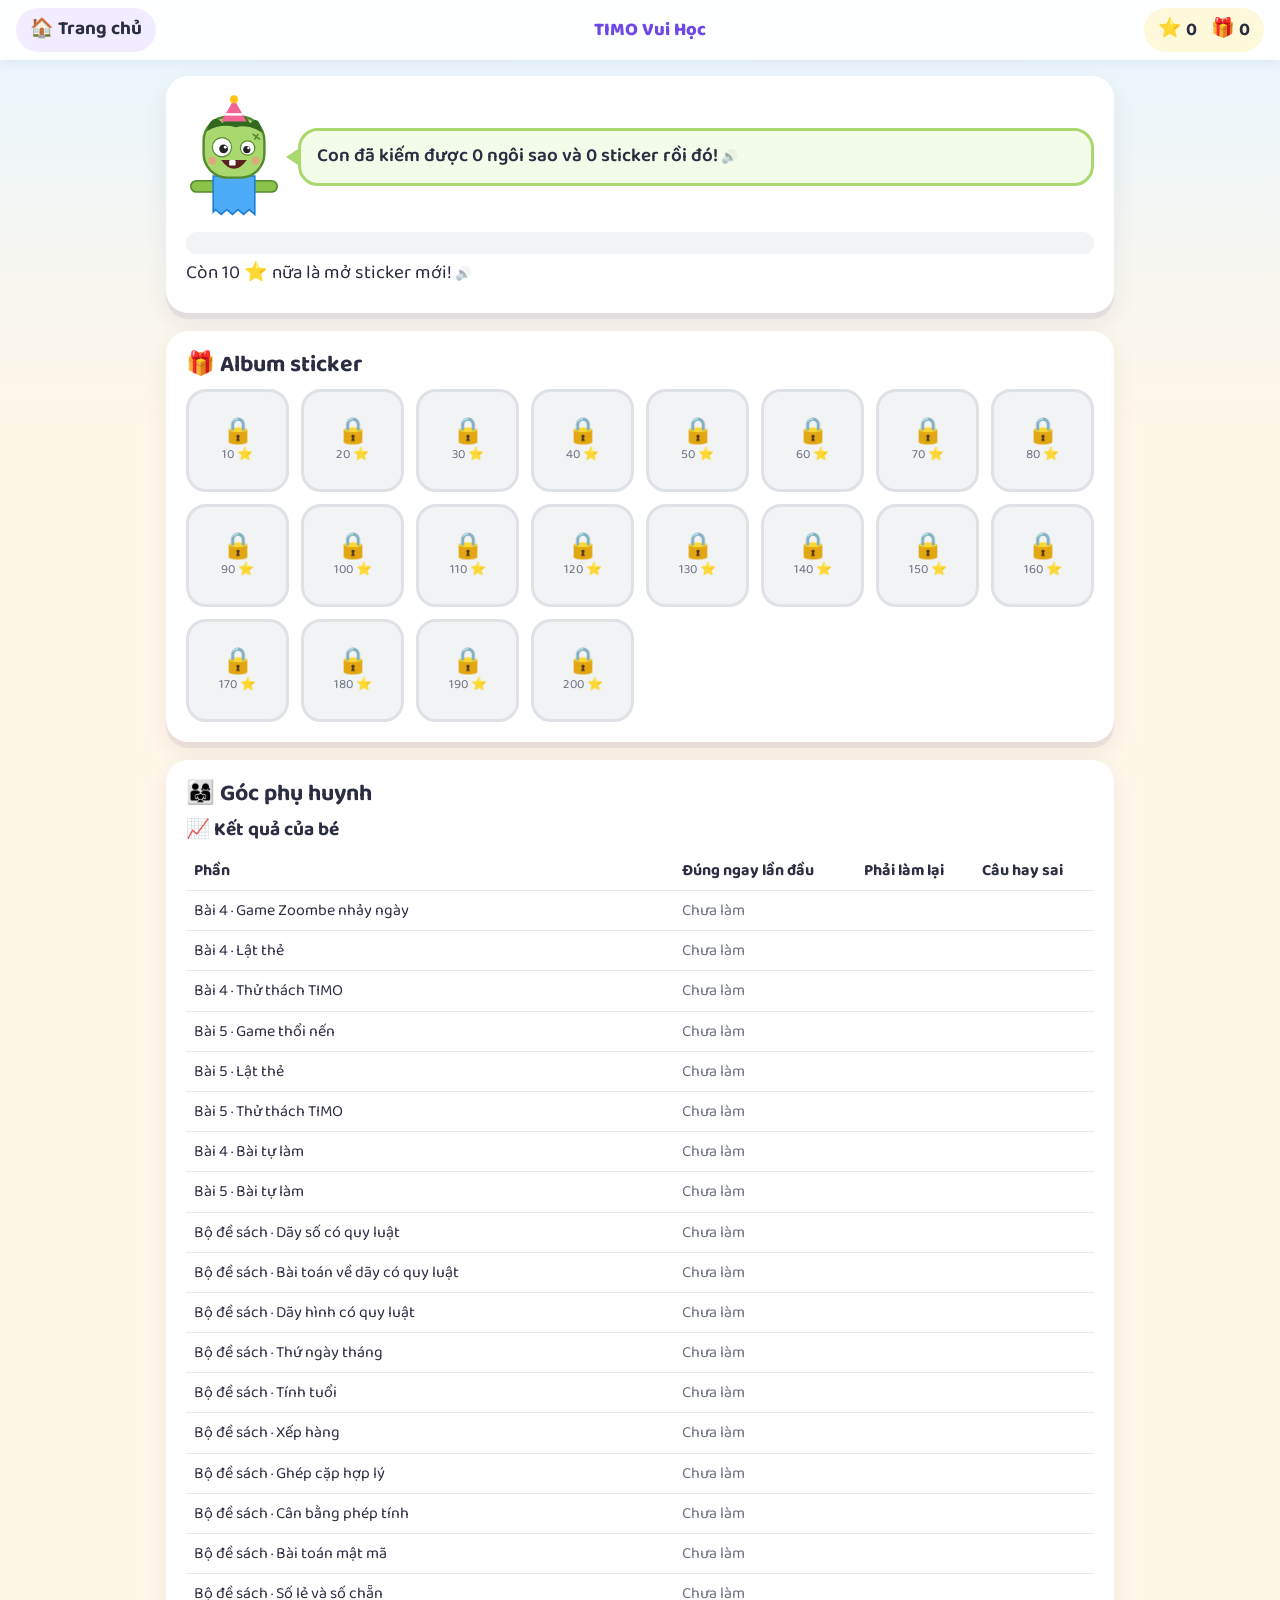
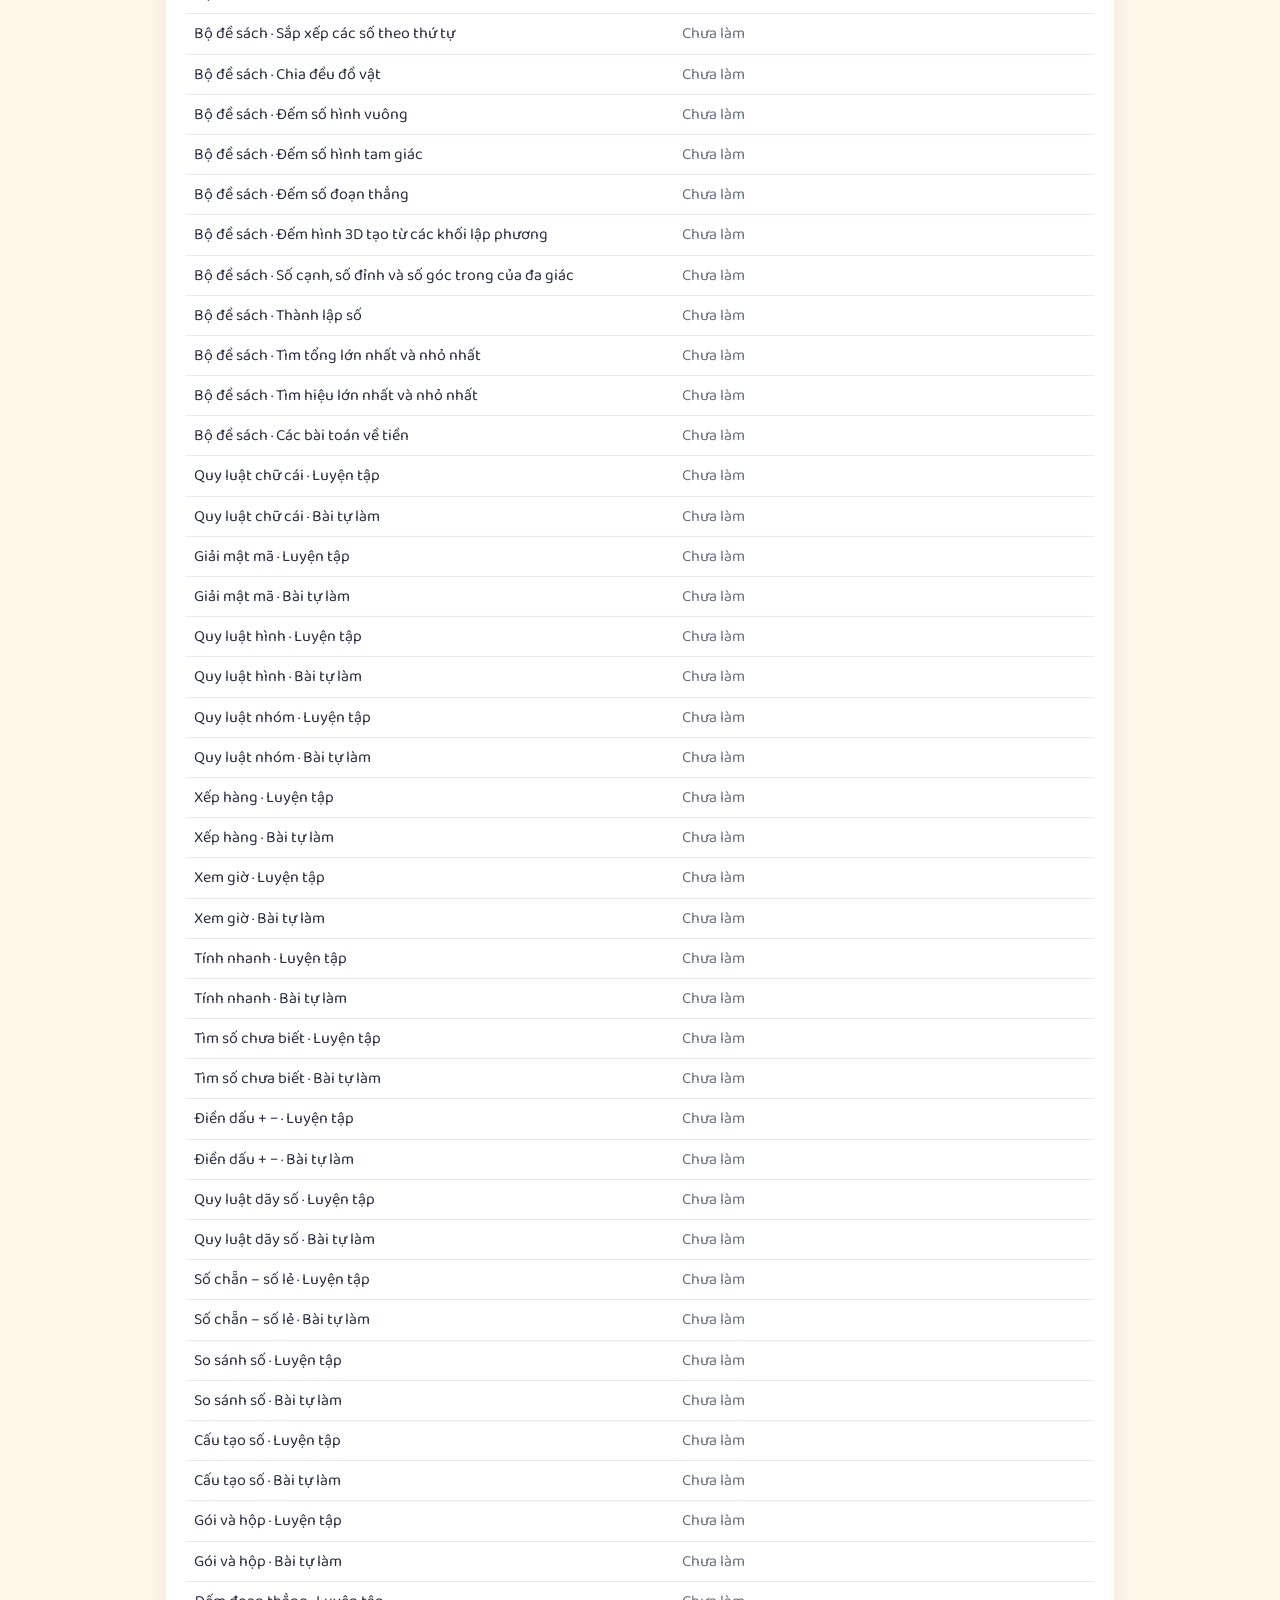
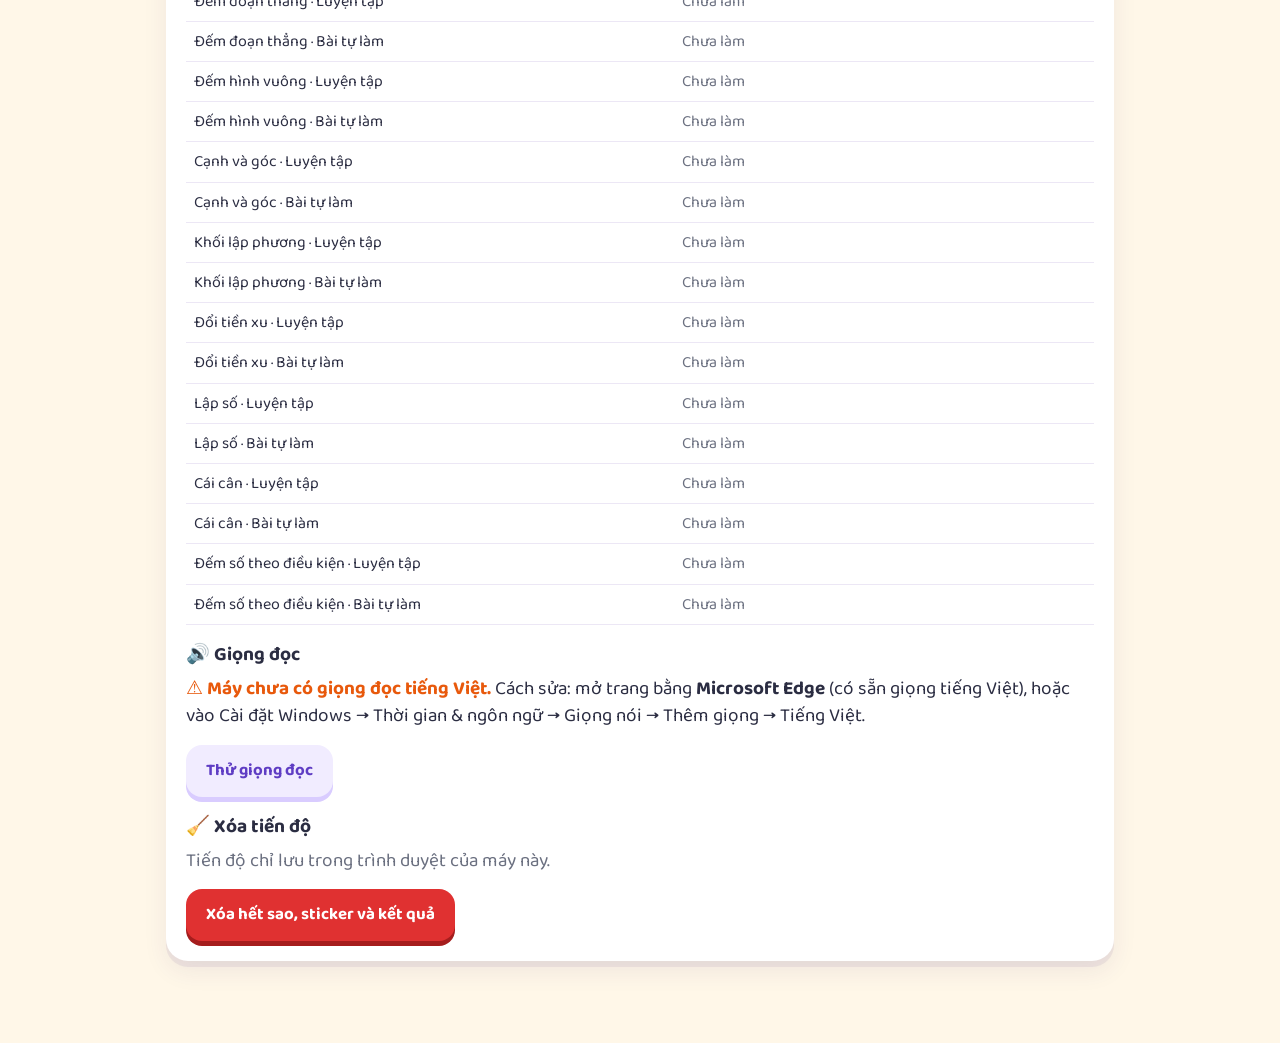
==== commit 3ee1b5d0: "Bộ đề sách, khoá Bài tự làm đến khi xong Thử thách TIMO, mật khẩu bố mẹ - Trang Bộ đề sách: 151 câu " ====
--- a/album.html
+++ b/album.html
@@ -73,6 +73,11 @@
   <script src="js/topics/lap-so.js"></script>
   <script src="js/topics/cai-can.js"></script>
   <script src="js/topics/dem-so.js"></script>
+  <script src="js/sach/sach-logic.js"></script>
+  <script src="js/sach/sach-so-hoc.js"></script>
+  <script src="js/sach/sach-ly-thuyet-so.js"></script>
+  <script src="js/sach/sach-hinh-hoc.js"></script>
+  <script src="js/sach/sach-to-hop.js"></script>
   <script src="js/album.js"></script>
 </body>
 </html>
--- a/css/style.css
+++ b/css/style.css
@@ -134,6 +134,7 @@
 .island small { color: var(--muted); font-size: .95rem; }
 .isl-icon { font-size: 3rem; line-height: 1; }
 .isl-tag { background: var(--c); color: #fff; font-weight: 700; font-size: .85rem; padding: 0 10px; border-radius: 999px; }
+.island.cur { box-shadow: 0 0 0 4px var(--c), 0 6px 0 rgba(0, 0, 0, .08); }
 .island.locked { opacity: .55; }
 .island.locked:hover { transform: none; }
 
@@ -498,6 +499,39 @@
 .grp-items { font-size: 1.05rem; line-height: 1.3; text-align: center; word-break: break-all; min-height: 1.3em; }
 .grp-big { white-space: nowrap; font-weight: 800; }
 .grp-box small { font-size: .7rem; font-weight: 700; color: var(--muted); text-align: center; }
+
+/* Khối lập phương nhìn thẳng: khối bị che hiện viền nét đứt */
+.cb.cr.hl, .cb.ct.hl { fill-opacity: .75; }
+.cb-ghost { fill: rgba(116, 192, 252, .35); stroke: #1c7ed6; stroke-width: 2.2; stroke-dasharray: 5 3; }
+
+/* Các nhóm kí hiệu theo quy luật */
+.sym-groups { display: flex; flex-wrap: wrap; align-items: flex-end; justify-content: center; gap: 10px 14px; margin: 8px 0; }
+.sym-g { display: flex; flex-direction: column; align-items: center; gap: 2px; }
+.sym-g small { font-size: .7rem; font-weight: 700; color: var(--muted); }
+.sym-n { min-height: 1.2em; color: #e8590c; }
+.sym-grid { display: grid; grid-template-columns: repeat(var(--n), 20px); grid-auto-rows: 20px; border: 1.5px solid #2b2d42; }
+.sym-grid span { border: 1px solid #868e96; display: flex; align-items: center; justify-content: center; font-size: .8rem; line-height: 1; }
+.sym-pile { display: flex; flex-direction: column; align-items: center; }
+.sym-pile i { font-style: normal; font-size: 1.15rem; line-height: 1.1; color: #495057; }
+.sym-ask { width: 44px; height: 44px; border: 2px dashed var(--muted); border-radius: 8px; display: flex; align-items: center; justify-content: center; font-size: 1.4rem; font-weight: 800; color: var(--muted); }
+
+/* Phép tính đặt dọc */
+.vcalc { display: flex; flex-direction: column; align-items: center; margin: 8px 0; font-size: 1.7rem; font-weight: 800; }
+.vc-row { display: flex; align-items: center; }
+.vc-op { width: 1.1em; text-align: center; color: var(--muted); }
+.vc-d { width: 1.1em; text-align: center; }
+.vc-d.unk { color: #7048e8; }
+.vc-bar { border-top: 3px solid var(--ink); margin: 4px 0; }
+
+/* Ô sắp xếp số: bấm lần lượt các số theo thứ tự */
+.ord-out { display: flex; flex-wrap: wrap; justify-content: center; gap: 6px; min-height: 48px; margin: 10px 0; padding: 6px; border: 3px dashed var(--gold); border-radius: 14px; background: #fff9db; }
+.ord-out b { padding: 4px 10px; border-radius: 10px; background: #fff; border: 2px solid var(--gold); font-size: 1.2rem; }
+.ord-out .muted { align-self: center; }
+.ord-keys { display: flex; flex-wrap: wrap; justify-content: center; gap: 8px; }
+.ord-keys .key-btn { min-width: 56px; padding: 0 10px; }
+.ord-keys .key-btn:disabled { opacity: .3; }
+.coin.c4 { background: #d3f9d8; color: #2b8a3e; }
+.coin.c10 { background: #ffc9c9; color: #a61e4d; width: 48px; height: 48px; }
 .grp-box.hl { background: #fff3bf; border-color: var(--gold); }
 .grp-box.lack { background: #fff5f5; border-color: #ffc9c9; }
 .grp-box.new { background: #ebfbee; border-color: var(--ok); }
@@ -546,7 +580,9 @@
   min-width: 110px; padding: 4px 16px; border-radius: 16px; text-align: center;
   font-size: 2rem; line-height: 1.3; background: #fff9db; border: 3px dashed var(--gold);
 }
-.ans-box.pop { animation: pop .3s; }
+.ans-box.pop, .t-told.pop, .q-num.pop { animation: pop .3s; }
+.lock-note { display: grid; justify-items: center; gap: 8px; padding: 16px; text-align: center; border-radius: 16px; background: var(--pri-soft); }
+.lock-note .zb { width: 90px; }
 .keypad { display: grid; grid-template-columns: repeat(3, minmax(0, 1fr)); gap: 8px; max-width: 320px; margin: 0 auto; }
 .keypad.letter { grid-template-columns: repeat(auto-fill, minmax(46px, 1fr)); max-width: 560px; }
 .key-btn {
